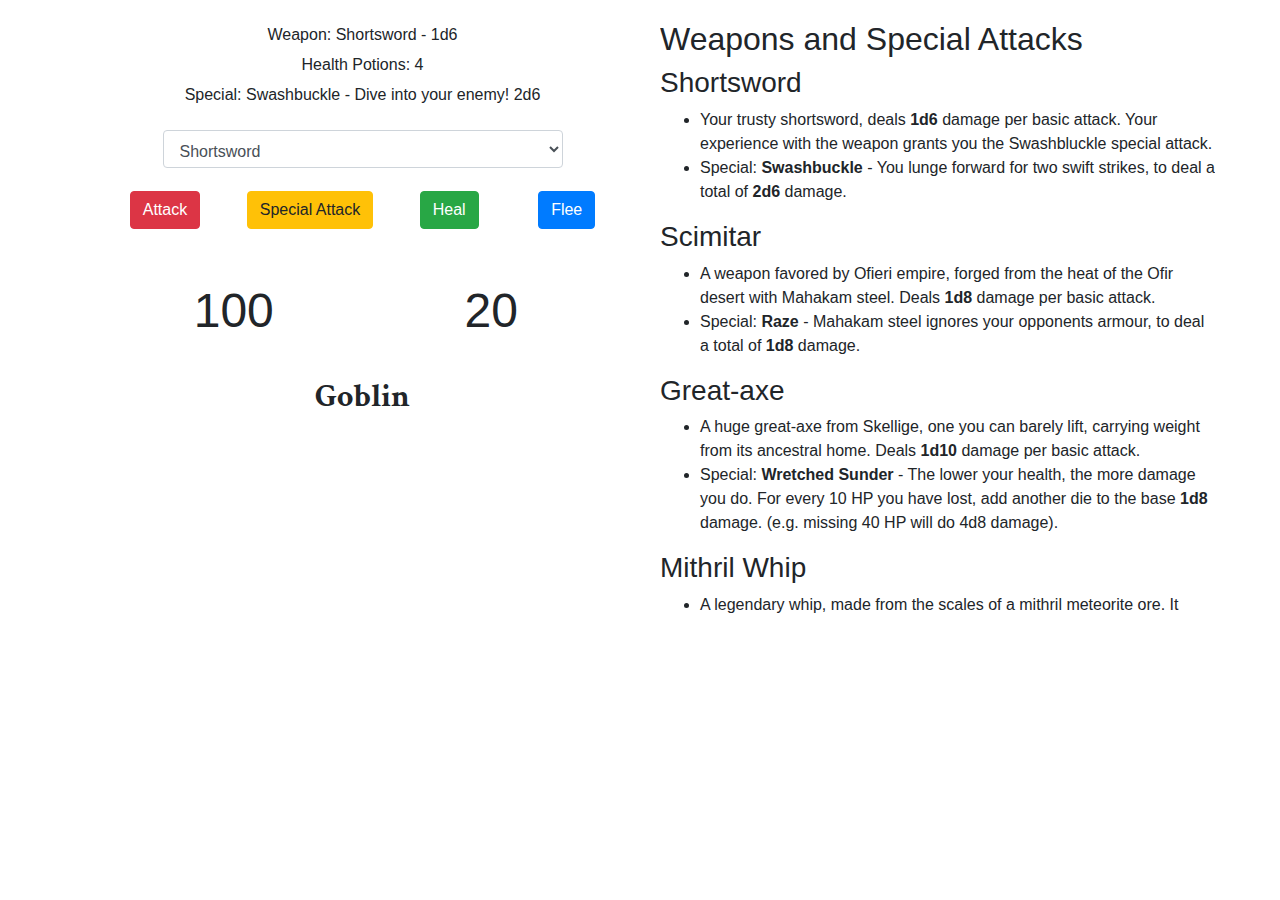
==== index.html @ dc116ae1 "0.3" ====
<!DOCTYPE html>
<html lang="en">

<head>
    <meta charset="UTF-8">
    <meta name="viewport" content="width=device-width, initial-scale=1.0">
    <meta http-equiv="X-UA-Compatible" content="ie=edge">
    <title>D20</title>
    <script src="https://code.jquery.com/jquery-3.2.1.slim.min.js" integrity="sha384-KJ3o2DKtIkvYIK3UENzmM7KCkRr/rE9/Qpg6aAZGJwFDMVNA/GpGFF93hXpG5KkN" crossorigin="anonymous"></script>
    <link href="https://maxcdn.bootstrapcdn.com/bootstrap/4.0.0/css/bootstrap.min.css" rel="stylesheet" integrity="sha384-Gn5384xqQ1aoWXA+058RXPxPg6fy4IWvTNh0E263XmFcJlSAwiGgFAW/dAiS6JXm"
        crossorigin="anonymous">
    <link href="https://fonts.googleapis.com/css?family=Crimson+Text:400,700|Roboto+Mono" rel="stylesheet">
    <link rel="stylesheet" href="style.css">
    <script src="tippy.all.min.js"></script>
    <script src="d202.js"></script>
</head>

<body class="container">
    <div class="box">
    <main>
        <div class="player-container">
            <div class="item" id="player-weapon">Weapon: Shortsword - 1d6</div>
            <div class="item" id="player-potion">Health Potions: 4</div>
            <div class="item" id="player-special">Special: Swashbuckle - Dive into your enemy! 2d6</div>
        </div>
        <div class="player-select">
        <select class="form-control" onchange="weaponSwitch();"id="weapon-select">
            <option value="Shortsword">Shortsword</option>
        </select>
    </div>

        <div class="button-container">
            <div class="item">
                <button type="button" class="btn btn-danger attack" id="attack" onclick="handler('attack');" title="">Attack</object></button>
            </div>
            <div class="item">
                <button type="button" class="btn btn-warning special" id="special" onclick="handler('special');" title="">Special Attack</button>
            </div>
            <div class="item">
                <button type="button" class="btn btn-success heal" id="heal" onclick="handler('heal');"title="">Heal</button>
            </div>
            <div class="item">
                <button type="button" class="btn btn-primary flee" id="flee" title="">Flee</button>
            </div>
        </div>

        <div class="combat-container">
            <div class="item combat" id="player-health">100</div>
            <div class="item combat" id="monster-health">20</div>
        </div>

        <div class="monster-container">
            <div class="item" id="monster-name" id="monster-name" title="">Goblin</div>
        </div>

        <div class="log-container">
            <div class="log" id="log"></div>
        </div>

        <table class="table-log" id="table-log">
        </table>
    </main>
</div>
<div class="box">
    <iframe class="frame" src="guide.html" frameborder="0"></iframe>
</div>

    <script>
    </script>
</body>

</html>
---- style.css ----
.container {
    display: grid;
    grid-template-columns: 1fr 1fr;
}

.frame {
    width: 100%;
    height: 600px;
    margin: 20px;
}

.button-container {
    justify-content: center;
    padding: 20px;
    display: grid;
    grid-gap: 10px;
    grid-template-columns: repeat(4, minmax(auto, 150px));
    align-items: center;
    
}

.log-container {
    text-align: center;
}

.combat-container {
    display: grid;
    padding: 20px;
    grid-template-columns: 1fr 1fr;
}

.player-container {
    padding: 20px;
    
}

.monster-container {
    font-family: 'Crimson Text', serif;
    font-weight: 700;
    font-size: 2em;
}

.item {
    display: flex;
    align-items: center;
    justify-content: center;
    padding: 3px;
}

.combat {
    font-size: 3em;
}

.log {
    margin: auto;
    padding: 20px;
    width: 75%;
    text-align: center;
}

.table-log {
    margin: auto;
    padding: 20px;
    width: 75%;
    text-align: center;
    font-family: 'Roboto Mono', monospace;
}

/** Material Colour 300 **/

.special-log {
    background: #FFF176;
}

.cooldown-log {
    background: #E0E0E0;
}

.heal-log {
    background: #81C784;
}

.reward-log {
    background: #4FC3F7
}

.dead {
    background: #e57373;
    font-weight: 700;
}

#weapon-select {
    margin: auto;
    max-width: 400px;
    padding-top: 10px;
}
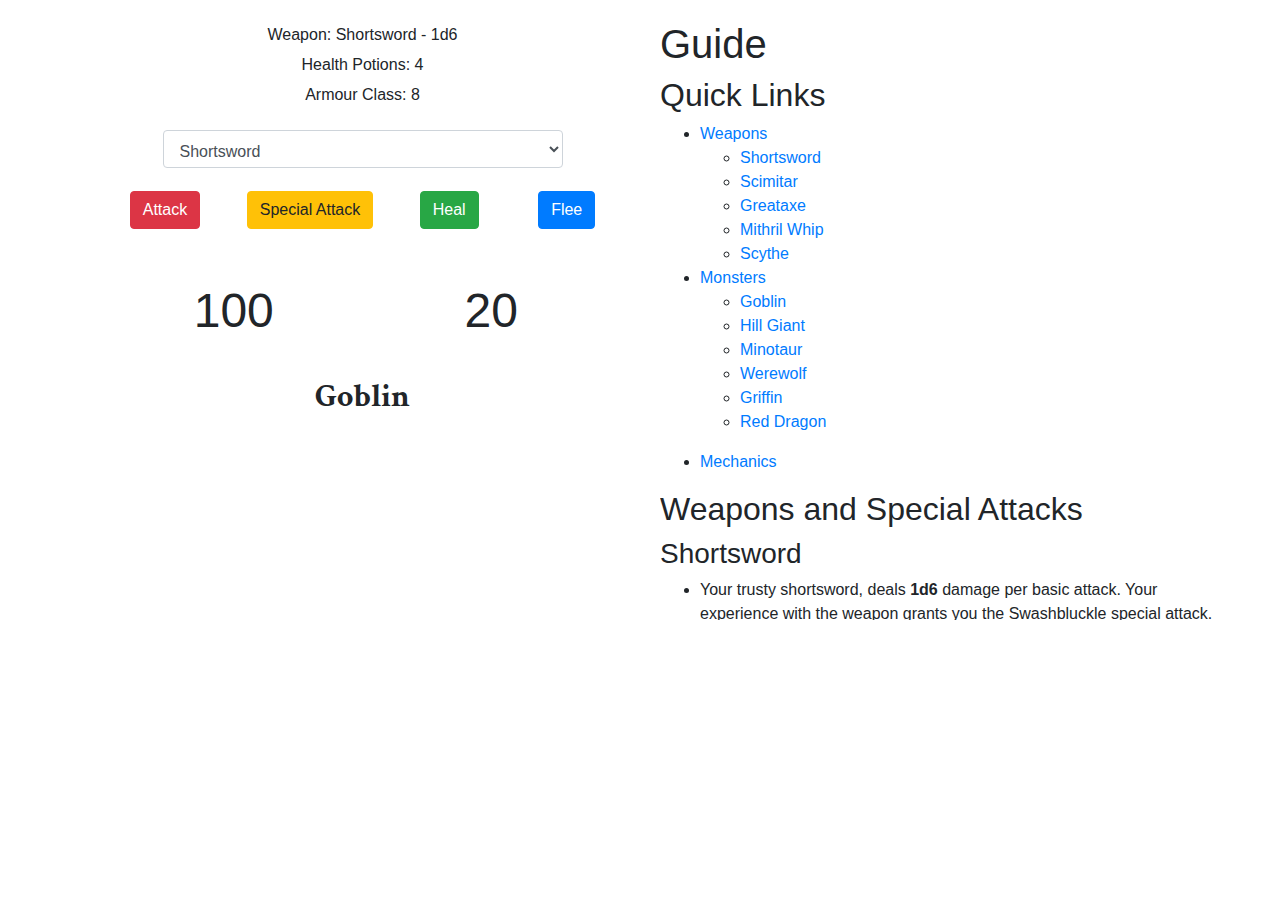
==== commit c0567a59: "0.4" ====
--- a/index.html
+++ b/index.html
@@ -21,7 +21,7 @@
         <div class="player-container">
             <div class="item" id="player-weapon">Weapon: Shortsword - 1d6</div>
             <div class="item" id="player-potion">Health Potions: 4</div>
-            <div class="item" id="player-special">Special: Swashbuckle - Dive into your enemy! 2d6</div>
+            <div class="item" id="player-armour">Armour Class: 8</div>
         </div>
         <div class="player-select">
         <select class="form-control" onchange="weaponSwitch();"id="weapon-select">
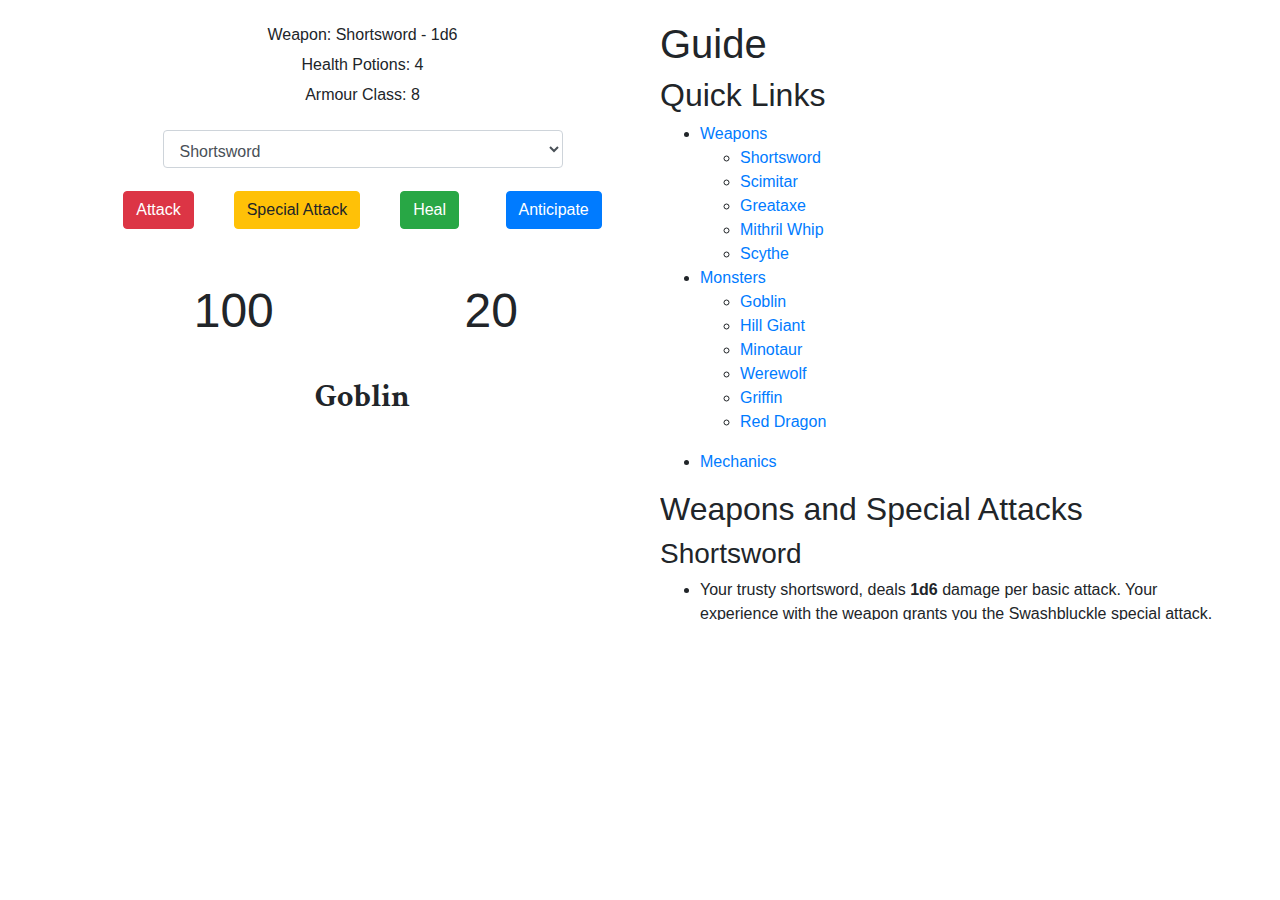
==== commit 37edbd9e: "0.4" ====
--- a/index.html
+++ b/index.html
@@ -37,10 +37,10 @@
                 <button type="button" class="btn btn-warning special" id="special" onclick="handler('special');" title="">Special Attack</button>
             </div>
             <div class="item">
-                <button type="button" class="btn btn-success heal" id="heal" onclick="handler('heal');"title="">Heal</button>
+                <button type="button" class="btn btn-success heal" id="heal" onclick="handler('heal');" title="">Heal</button>
             </div>
             <div class="item">
-                <button type="button" class="btn btn-primary flee" id="flee" title="">Flee</button>
+                <button type="button" class="btn btn-primary block" id="block" onclick="handler('block');" title="">Anticipate</button>
             </div>
         </div>
 
@@ -62,11 +62,8 @@
     </main>
 </div>
 <div class="box">
-    <iframe class="frame" src="guide.html" frameborder="0"></iframe>
+    <iframe class="frame" id="frame" src="guide.html" frameborder="0"></iframe>
 </div>
-
-    <script>
-    </script>
 </body>
 
 </html>--- a/style.css
+++ b/style.css
@@ -61,7 +61,7 @@
 .table-log {
     margin: auto;
     padding: 20px;
-    width: 75%;
+    width: 100%;
     text-align: center;
     font-family: 'Roboto Mono', monospace;
 }
